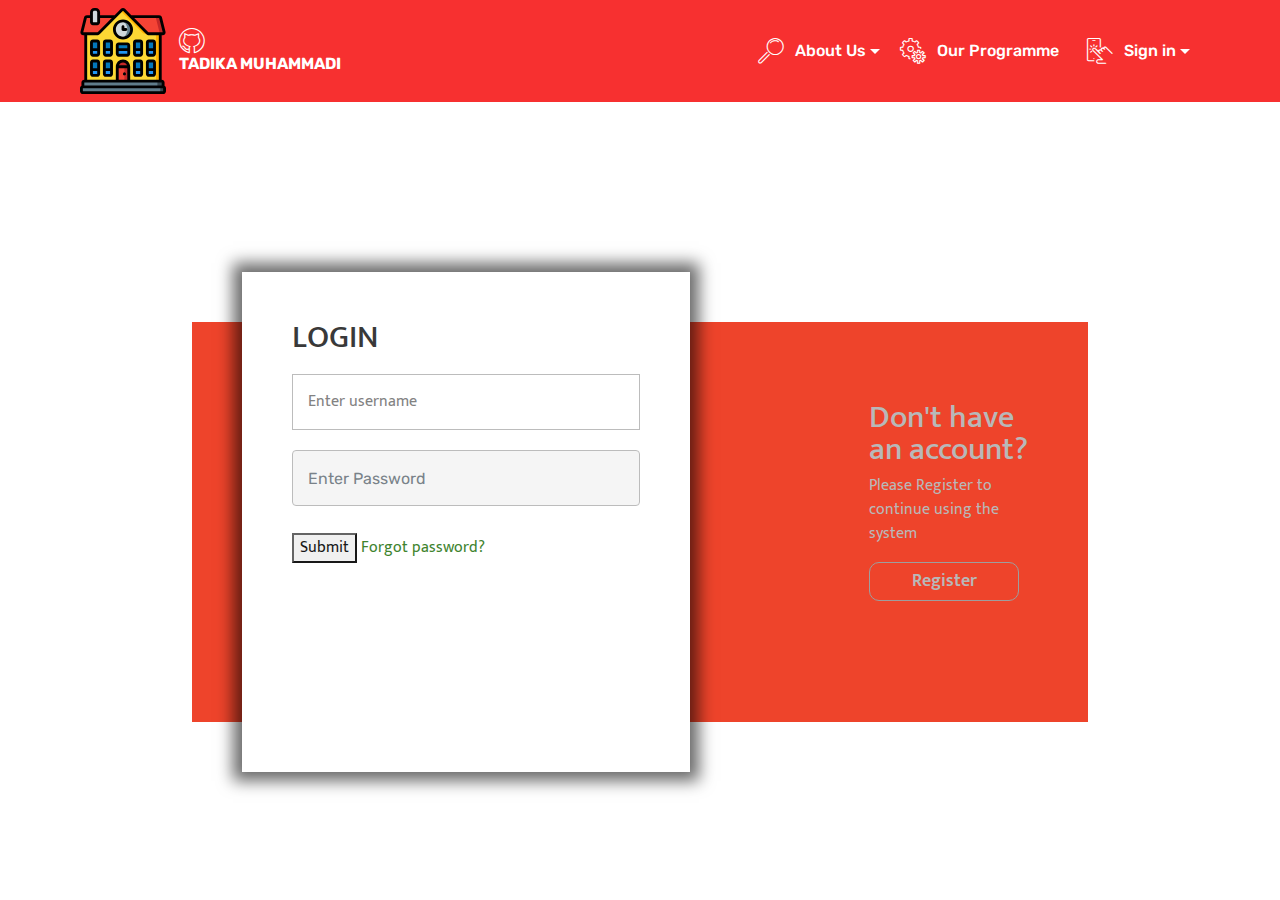
==== adminLogin.html @ da48171f "Initial commit" ====
<!DOCTYPE html>
<html  >
<head>
  <!-- Site made with Mobirise Website Builder v4.10.7, https://mobirise.com -->
  <meta charset="UTF-8">
  <meta http-equiv="X-UA-Compatible" content="IE=edge">
  <meta name="generator" content="Mobirise v4.10.7, mobirise.com">
  <meta name="viewport" content="width=device-width, initial-scale=1, minimum-scale=1">
  <link rel="shortcut icon" href="assets/images/schoolicon.svg" type="image/x-icon">
  <meta name="description" content="Website Builder Description">
  
  <title>AdminLogin</title>
  <link rel="stylesheet" href="assets/web/assets/mobirise-icons/mobirise-icons.css">
  <link rel="stylesheet" href="assets/tether/tether.min.css">
  <link rel="stylesheet" href="assets/bootstrap/css/bootstrap.min.css">
  <link rel="stylesheet" href="assets/bootstrap/css/bootstrap-grid.min.css">
  <link rel="stylesheet" href="assets/bootstrap/css/bootstrap-reboot.min.css">
  <link rel="stylesheet" href="assets/dropdown/css/style.css">
  <link rel="stylesheet" href="assets/animatecss/animate.min.css">
  <link rel="stylesheet" href="assets/theme/css/style.css">
  <link rel="stylesheet" href="assets/mobirise/css/mbr-additional.css" type="text/css">
  
  <meta charset="utf-8">
    <!-- This file has been downloaded from Bootsnipp.com. Enjoy! -->
    <title>animated sinin and signup panel. animated login and registeration page, popup,  - Bootsnipp.com</title>
        <meta name="viewport" content="width=device-width, initial-scale=1">

    <style type="text/css">
	
           
@import url('https://fonts.googleapis.com/css?family=Mukta');
body{
  font-family: 'Mukta', sans-serif;
	height:100vh;
	min-height:550px;
	background-image: url(http://www.planwallpaper.com/static/images/Free-Wallpaper-Nature-Scenes.jpg);
	background-repeat: no-repeat;
	background-size:cover;
	background-position:center;
	position:relative;
    overflow-y: hidden;
}
a{
  text-decoration:none;
  color:#444444;
}
.login-reg-panel{
    position: relative;
    top: 50%;
    transform: translateY(-50%);
	text-align:center;
    width:70%;
	right:0;left:0;
    margin:auto;
    height:400px;
    background-color: rgba(236, 48, 20, 0.9);
}
.white-panel{
    background-color: rgba(255,255, 255, 1);
    height:500px;
    position:absolute;
    top:-50px;
    width:50%;
    right:calc(50% - 50px);
    transition:.3s ease-in-out;
    z-index:0;
    box-shadow: 0 0 15px 9px #00000096;
}
.login-reg-panel input[type="radio"]{
    position:relative;
    display:none;
}
.login-reg-panel{
    color:#B8B8B8;
}
.login-reg-panel #label-login, 
.login-reg-panel #label-register{
    border:1px solid #9E9E9E;
    padding:5px 5px;
    width:150px;
    display:block;
    text-align:center;
    border-radius:10px;
    cursor:pointer;
    font-weight: 600;
    font-size: 18px;
}
.login-info-box{
    width:30%;
    padding:0 50px;
    top:20%;
    left:0;
    position:absolute;
    text-align:left;
}
.register-info-box{
    width:30%;
    padding:0 50px;
    top:20%;
    right:0;
    position:absolute;
    text-align:left;
    
}
.right-log{right:50px !important;}

.login-show, 
.register-show{
    z-index: 1;
    display:none;
    opacity:0;
    transition:0.3s ease-in-out;
    color:#242424;
    text-align:left;
    padding:50px;
}
.show-log-panel{
    display:block;
    opacity:0.9;
}
.login-show input[type="text"], .login-show input[type="password"]{
    width: 100%;
    display: block;
    margin:20px 0;
    padding: 15px;
    border: 1px solid #b5b5b5;
    outline: none;
}
.login-show input[type="button"] {
    max-width: 150px;
    width: 100%;
    background: #444444;
    color: #f9f9f9;
    border: none;
    padding: 10px;
    text-transform: uppercase;
    border-radius: 2px;
    float:right;
    cursor:pointer;
}
.login-show a{
    display:inline-block;
    padding:10px 0;
}

.register-show input[type="text"], .register-show input[type="password"]{
    width: 100%;
    display: block;
    margin:20px 0;
    padding: 15px;
    border: 1px solid #b5b5b5;
    outline: none;
}
.register-show input[type="button"] {
    max-width: 150px;
    width: 100%;
    background: #444444;
    color: #f9f9f9;
    border: none;
    padding: 10px;
    text-transform: uppercase;
    border-radius: 2px;
    float:right;
    cursor:pointer;
}
.credit {
    position:absolute;
    bottom:10px;
    left:10px;
    color: #3B3B25;
    margin: 0;
    padding: 0;
    font-family: Arial,sans-serif;
    text-transform: uppercase;
    font-size: 12px;
    font-weight: bold;
    letter-spacing: 1px;
    z-index: 99;
}
a{
  text-decoration:none;
  color:#2c7715;
}
    
    
    
    </style>
    <script src="http://code.jquery.com/jquery-1.11.1.min.js"></script>
    <script src="http://maxcdn.bootstrapcdn.com/bootstrap/4.0.0/js/bootstrap.min.js"></script>
  
</head>
<body>
  <section class="menu cid-qTkzRZLJNu" once="menu" id="menu1-0">

    

    <nav class="navbar navbar-expand beta-menu navbar-dropdown align-items-center navbar-fixed-top navbar-toggleable-sm">
        <button class="navbar-toggler navbar-toggler-right" type="button" data-toggle="collapse" data-target="#navbarSupportedContent" aria-controls="navbarSupportedContent" aria-expanded="false" aria-label="Toggle navigation">
            <div class="hamburger">
                <span></span>
                <span></span>
                <span></span>
                <span></span>
            </div>
        </button>
        <div class="menu-logo">
            <div class="navbar-brand">
                <span class="navbar-logo">
                    <a href="index.html">
                         <img src="assets/images/schoolicon.svg" alt="Mobirise" title="" style="height: 5.4rem;">
                    </a>
                </span>
                <span class="navbar-caption-wrap"><a class="navbar-caption text-white display-4" href="index.html"><span class="mbri-github mbr-iconfont mbr-iconfont-btn"></span>TADIKA MUHAMMADI</a></span>
            </div>
        </div>
        <div class="collapse navbar-collapse" id="navbarSupportedContent">
            <ul class="navbar-nav nav-dropdown nav-right" data-app-modern-menu="true"><li class="nav-item">
                    <a class="nav-link link text-white display-4" href="https://mobirise.com">
                        </a>
                </li><li class="nav-item dropdown">
                    <a class="nav-link link text-white dropdown-toggle display-4" href="https://mobirise.com" data-toggle="dropdown-submenu" aria-expanded="false">
                        <span class="mbri-search mbr-iconfont mbr-iconfont-btn"></span>
                        About Us
                    </a><div class="dropdown-menu"><a class="text-white dropdown-item display-4" href="https://mobirise.com">Headmaster's Message</a><a class="text-white dropdown-item display-4" href="https://mobirise.com" aria-expanded="false">Vision &amp; Mission</a></div>
                </li><li class="nav-item"><a class="nav-link link text-white display-4" href="programme.html" aria-expanded="false"><span class="mbri-setting mbr-iconfont mbr-iconfont-btn"></span>
                        Our Programme &nbsp;</a></li><li class="nav-item dropdown"><a class="nav-link link text-white dropdown-toggle display-4" href="https://mobirise.com" data-toggle="dropdown-submenu" aria-expanded="false"><span class="mbri-touch mbr-iconfont mbr-iconfont-btn"></span>
                        
                        Sign in</a><div class="dropdown-menu"><a class="text-white dropdown-item display-4" href="teacherLogin.html">TEACHER</a><a class="text-white dropdown-item display-4" href="parentLogin.html" aria-expanded="false">PARENT</a><a class="text-white dropdown-item display-4" href="adminLogin.html" aria-expanded="false">ADMIN</a></div></li></ul>
            
        </div>
    </nav>
</section>


    
<br><br><br>
<div class="login-reg-panel">

		<div class="login-info-box">
		
			<h2>Have an account?</h2>
			<p>Plaese log in your account</p>
			<label id="label-register" for="log-reg-show">Login</label>
			<input type="radio" name="active-log-panel" id="log-reg-show"  checked="checked">
		</div>
							
		<div class="register-info-box">
			<h2>Don't have an account?</h2>
			<p>Please Register to continue using the system</p>
			<label id="label-login" for="log-login-show">Register</label>
			<input type="radio" name="active-log-panel" id="log-login-show">
		</div>
							
		<div class="white-panel">
		
    	<div class="form-group">
		<form action="PHP/validation.php" method="post" class="form-horizontal" role="form">
			<div class="login-show">
				<h2>LOGIN</h2>
				<input type="text" id="userID" name="name" placeholder="Enter username" placeholder="Username" required="required">
				<input type="password" class="form-control" id="password" name="password" placeholder="Enter Password"  required="required">
				<button type="submit" class="button">Submit</button>
				<a href="">Forgot password?</a>
		</form>
				
			</div>
			<div class="register-show">
				<h2>REGISTER</h2>
				
				<input type="text" placeholder="Email">
				<input type="password" placeholder="Password">
				<input type="password" placeholder="Confirm Password">
				<button type="submit" class="button">Submit</button>
			</div>
		</div>
		
	</div>
<script type="text/javascript">

    $(document).ready(function(){
    $('.login-info-box').fadeOut();
    $('.login-show').addClass('show-log-panel');
});


$('.login-reg-panel input[type="radio"]').on('change', function() {
    if($('#log-login-show').is(':checked')) {
        $('.register-info-box').fadeOut(); 
        $('.login-info-box').fadeIn();
        
        $('.white-panel').addClass('right-log');
        $('.register-show').addClass('show-log-panel');
        $('.login-show').removeClass('show-log-panel');
        
    }
    else if($('#log-reg-show').is(':checked')) {
        $('.register-info-box').fadeIn();
        $('.login-info-box').fadeOut();
        
        $('.white-panel').removeClass('right-log');
        
        $('.login-show').addClass('show-log-panel');
        $('.register-show').removeClass('show-log-panel');
    }
});
  

</script>
  </body>
</html>
---- assets/web/assets/mobirise-icons/mobirise-icons.css ----
@font-face {
  font-family: 'MobiriseIcons';
  src:  url('mobirise-icons.eot?spat4u');
  src:  url('mobirise-icons.eot?spat4u#iefix') format('embedded-opentype'),
    url('mobirise-icons.ttf?spat4u') format('truetype'),
    url('mobirise-icons.woff?spat4u') format('woff'),
    url('mobirise-icons.svg?spat4u#MobiriseIcons') format('svg');
  font-weight: normal;
  font-style: normal;
  font-display: swap;
}

[class^="mbri-"], [class*=" mbri-"] {
  /* use !important to prevent issues with browser extensions that change fonts */
  font-family: MobiriseIcons !important;
  speak: none;
  font-style: normal;
  font-weight: normal;
  font-variant: normal;
  text-transform: none;
  line-height: 1;

  /* Better Font Rendering =========== */
  -webkit-font-smoothing: antialiased;
  -moz-osx-font-smoothing: grayscale;
}

.mbri-add-submenu:before {
  content: "\e900";
}
.mbri-alert:before {
  content: "\e901";
}
.mbri-align-center:before {
  content: "\e902";
}
.mbri-align-justify:before {
  content: "\e903";
}
.mbri-align-left:before {
  content: "\e904";
}
.mbri-align-right:before {
  content: "\e905";
}
.mbri-android:before {
  content: "\e906";
}
.mbri-apple:before {
  content: "\e907";
}
.mbri-arrow-down:before {
  content: "\e908";
}
.mbri-arrow-next:before {
  content: "\e909";
}
.mbri-arrow-prev:before {
  content: "\e90a";
}
.mbri-arrow-up:before {
  content: "\e90b";
}
.mbri-bold:before {
  content: "\e90c";
}
.mbri-bookmark:before {
  content: "\e90d";
}
.mbri-bootstrap:before {
  content: "\e90e";
}
.mbri-briefcase:before {
  content: "\e90f";
}
.mbri-browse:before {
  content: "\e910";
}
.mbri-bulleted-list:before {
  content: "\e911";
}
.mbri-calendar:before {
  content: "\e912";
}
.mbri-camera:before {
  content: "\e913";
}
.mbri-cart-add:before {
  content: "\e914";
}
.mbri-cart-full:before {
  content: "\e915";
}
.mbri-cash:before {
  content: "\e916";
}
.mbri-change-style:before {
  content: "\e917";
}
.mbri-chat:before {
  content: "\e918";
}
.mbri-clock:before {
  content: "\e919";
}
.mbri-close:before {
  content: "\e91a";
}
.mbri-cloud:before {
  content: "\e91b";
}
.mbri-code:before {
  content: "\e91c";
}
.mbri-contact-form:before {
  content: "\e91d";
}
.mbri-credit-card:before {
  content: "\e91e";
}
.mbri-cursor-click:before {
  content: "\e91f";
}
.mbri-cust-feedback:before {
  content: "\e920";
}
.mbri-database:before {
  content: "\e921";
}
.mbri-delivery:before {
  content: "\e922";
}
.mbri-desktop:before {
  content: "\e923";
}
.mbri-devices:before {
  content: "\e924";
}
.mbri-down:before {
  content: "\e925";
}
.mbri-download:before {
  content: "\e989";
}
.mbri-drag-n-drop:before {
  content: "\e927";
}
.mbri-drag-n-drop2:before {
  content: "\e928";
}
.mbri-edit:before {
  content: "\e929";
}
.mbri-edit2:before {
  content: "\e92a";
}
.mbri-error:before {
  content: "\e92b";
}
.mbri-extension:before {
  content: "\e92c";
}
.mbri-features:before {
  content: "\e92d";
}
.mbri-file:before {
  content: "\e92e";
}
.mbri-flag:before {
  content: "\e92f";
}
.mbri-folder:before {
  content: "\e930";
}
.mbri-gift:before {
  content: "\e931";
}
.mbri-github:before {
  content: "\e932";
}
.mbri-globe:before {
  content: "\e933";
}
.mbri-globe-2:before {
  content: "\e934";
}
.mbri-growing-chart:before {
  content: "\e935";
}
.mbri-hearth:before {
  content: "\e936";
}
.mbri-help:before {
  content: "\e937";
}
.mbri-home:before {
  content: "\e938";
}
.mbri-hot-cup:before {
  content: "\e939";
}
.mbri-idea:before {
  content: "\e93a";
}
.mbri-image-gallery:before {
  content: "\e93b";
}
.mbri-image-slider:before {
  content: "\e93c";
}
.mbri-info:before {
  content: "\e93d";
}
.mbri-italic:before {
  content: "\e93e";
}
.mbri-key:before {
  content: "\e93f";
}
.mbri-laptop:before {
  content: "\e940";
}
.mbri-layers:before {
  content: "\e941";
}
.mbri-left-right:before {
  content: "\e942";
}
.mbri-left:before {
  content: "\e943";
}
.mbri-letter:before {
  content: "\e944";
}
.mbri-like:before {
  content: "\e945";
}
.mbri-link:before {
  content: "\e946";
}
.mbri-lock:before {
  content: "\e947";
}
.mbri-login:before {
  content: "\e948";
}
.mbri-logout:before {
  content: "\e949";
}
.mbri-magic-stick:before {
  content: "\e94a";
}
.mbri-map-pin:before {
  content: "\e94b";
}
.mbri-menu:before {
  content: "\e94c";
}
.mbri-mobile:before {
  content: "\e94d";
}
.mbri-mobile2:before {
  content: "\e94e";
}
.mbri-mobirise:before {
  content: "\e94f";
}
.mbri-more-horizontal:before {
  content: "\e950";
}
.mbri-more-vertical:before {
  content: "\e951";
}
.mbri-music:before {
  content: "\e952";
}
.mbri-new-file:before {
  content: "\e953";
}
.mbri-numbered-list:before {
  content: "\e954";
}
.mbri-opened-folder:before {
  content: "\e955";
}
.mbri-pages:before {
  content: "\e956";
}
.mbri-paper-plane:before {
  content: "\e957";
}
.mbri-paperclip:before {
  content: "\e958";
}
.mbri-photo:before {
  content: "\e959";
}
.mbri-photos:before {
  content: "\e95a";
}
.mbri-pin:before {
  content: "\e95b";
}
.mbri-play:before {
  content: "\e95c";
}
.mbri-plus:before {
  content: "\e95d";
}
.mbri-preview:before {
  content: "\e95e";
}
.mbri-print:before {
  content: "\e95f";
}
.mbri-protect:before {
  content: "\e960";
}
.mbri-question:before {
  content: "\e961";
}
.mbri-quote-left:before {
  content: "\e962";
}
.mbri-quote-right:before {
  content: "\e963";
}
.mbri-refresh:before {
  content: "\e964";
}
.mbri-responsive:before {
  content: "\e965";
}
.mbri-right:before {
  content: "\e966";
}
.mbri-rocket:before {
  content: "\e967";
}
.mbri-sad-face:before {
  content: "\e968";
}
.mbri-sale:before {
  content: "\e969";
}
.mbri-save:before {
  content: "\e96a";
}
.mbri-search:before {
  content: "\e96b";
}
.mbri-setting:before {
  content: "\e96c";
}
.mbri-setting2:before {
  content: "\e96d";
}
.mbri-setting3:before {
  content: "\e96e";
}
.mbri-share:before {
  content: "\e96f";
}
.mbri-shopping-bag:before {
  content: "\e970";
}
.mbri-shopping-basket:before {
  content: "\e971";
}
.mbri-shopping-cart:before {
  content: "\e972";
}
.mbri-sites:before {
  content: "\e973";
}
.mbri-smile-face:before {
  content: "\e974";
}
.mbri-speed:before {
  content: "\e975";
}
.mbri-star:before {
  content: "\e976";
}
.mbri-success:before {
  content: "\e977";
}
.mbri-sun:before {
  content: "\e978";
}
.mbri-sun2:before {
  content: "\e979";
}
.mbri-tablet:before {
  content: "\e97a";
}
.mbri-tablet-vertical:before {
  content: "\e97b";
}
.mbri-target:before {
  content: "\e97c";
}
.mbri-timer:before {
  content: "\e97d";
}
.mbri-to-ftp:before {
  content: "\e97e";
}
.mbri-to-local-drive:before {
  content: "\e97f";
}
.mbri-touch-swipe:before {
  content: "\e980";
}
.mbri-touch:before {
  content: "\e981";
}
.mbri-trash:before {
  content: "\e982";
}
.mbri-underline:before {
  content: "\e983";
}
.mbri-unlink:before {
  content: "\e984";
}
.mbri-unlock:before {
  content: "\e985";
}
.mbri-up-down:before {
  content: "\e986";
}
.mbri-up:before {
  content: "\e987";
}
.mbri-update:before {
  content: "\e988";
}
.mbri-upload:before {
 content: "\e926"; 
}
.mbri-user:before {
  content: "\e98a";
}
.mbri-user2:before {
  content: "\e98b";
}
.mbri-users:before {
  content: "\e98c";
}
.mbri-video:before {
  content: "\e98d";
}
.mbri-video-play:before {
  content: "\e98e";
}
.mbri-watch:before {
  content: "\e98f";
}
.mbri-website-theme:before {
  content: "\e990";
}
.mbri-wifi:before {
  content: "\e991";
}
.mbri-windows:before {
  content: "\e992";
}
.mbri-zoom-out:before {
  content: "\e993";
}
.mbri-redo:before {
  content: "\e994";
}
.mbri-undo:before {
  content: "\e995";
}
---- assets/dropdown/css/style.css ----
.navbar-dropdown {
  left: 0;
  padding: 0;
  position: absolute;
  right: 0;
  top: 0;
  transition: all 0.45s ease;
  z-index: 1030;
  background: #282828; }
  .navbar-dropdown .navbar-logo {
    margin-right: 0.8rem;
    transition: margin 0.3s ease-in-out;
    vertical-align: middle; }
    .navbar-dropdown .navbar-logo img {
      height: 3.125rem;
      transition: all 0.3s ease-in-out; }
    .navbar-dropdown .navbar-logo.mbr-iconfont {
      font-size: 3.125rem;
      line-height: 3.125rem; }
  .navbar-dropdown .navbar-caption {
    font-weight: 700;
    white-space: normal;
    vertical-align: -4px;
    line-height: 3.125rem !important; }
    .navbar-dropdown .navbar-caption, .navbar-dropdown .navbar-caption:hover {
      color: inherit;
      text-decoration: none; }
  .navbar-dropdown .mbr-iconfont + .navbar-caption {
    vertical-align: -1px; }
  .navbar-dropdown.navbar-fixed-top {
    position: fixed; }
  .navbar-dropdown .navbar-brand span {
    vertical-align: -4px; }
  .navbar-dropdown.bg-color.transparent {
    background: none; }
  .navbar-dropdown.navbar-short .navbar-brand {
    padding: 0.625rem 0; }
    .navbar-dropdown.navbar-short .navbar-brand span {
      vertical-align: -1px; }
  .navbar-dropdown.navbar-short .navbar-caption {
    line-height: 2.375rem !important;
    vertical-align: -2px; }
  .navbar-dropdown.navbar-short .navbar-logo {
    margin-right: 0.5rem; }
    .navbar-dropdown.navbar-short .navbar-logo img {
      height: 2.375rem; }
    .navbar-dropdown.navbar-short .navbar-logo.mbr-iconfont {
      font-size: 2.375rem;
      line-height: 2.375rem; }
  .navbar-dropdown.navbar-short .mbr-table-cell {
    height: 3.625rem; }
  .navbar-dropdown .navbar-close {
    left: 0.6875rem;
    position: fixed;
    top: 0.75rem;
    z-index: 1000; }
  .navbar-dropdown .hamburger-icon {
    content: "";
    display: inline-block;
    vertical-align: middle;
    width: 16px;
    -webkit-box-shadow: 0 -6px 0 1px #282828,0 0 0 1px #282828,0 6px 0 1px #282828;
    -moz-box-shadow: 0 -6px 0 1px #282828,0 0 0 1px #282828,0 6px 0 1px #282828;
    box-shadow: 0 -6px 0 1px #282828,0 0 0 1px #282828,0 6px 0 1px #282828; }

.dropdown-menu .dropdown-toggle[data-toggle="dropdown-submenu"]::after {
  border-bottom: 0.35em solid transparent;
  border-left: 0.35em solid;
  border-right: 0;
  border-top: 0.35em solid transparent;
  margin-left: 0.3rem; }

.dropdown-menu .dropdown-item:focus {
  outline: 0; }

.nav-dropdown {
  font-size: 0.75rem;
  font-weight: 500;
  height: auto !important; }
  .nav-dropdown .nav-btn {
    padding-left: 1rem; }
  .nav-dropdown .link {
    margin: .667em 1.667em;
    font-weight: 500;
    padding: 0;
    transition: color .2s ease-in-out; }
    .nav-dropdown .link.dropdown-toggle {
      margin-right: 2.583em; }
      .nav-dropdown .link.dropdown-toggle::after {
        margin-left: .25rem;
        border-top: 0.35em solid;
        border-right: 0.35em solid transparent;
        border-left: 0.35em solid transparent;
        border-bottom: 0; }
      .nav-dropdown .link.dropdown-toggle[aria-expanded="true"] {
        margin: 0;
        padding: 0.667em 3.263em  0.667em 1.667em; }
  .nav-dropdown .link::after,
  .nav-dropdown .dropdown-item::after {
    color: inherit; }
  .nav-dropdown .btn {
    font-size: 0.75rem;
    font-weight: 700;
    letter-spacing: 0;
    margin-bottom: 0;
    padding-left: 1.25rem;
    padding-right: 1.25rem; }
  .nav-dropdown .dropdown-menu {
    border-radius: 0;
    border: 0;
    left: 0;
    margin: 0;
    padding-bottom: 1.25rem;
    padding-top: 1.25rem;
    position: relative; }
  .nav-dropdown .dropdown-submenu {
    margin-left: 0.125rem;
    top: 0; }
  .nav-dropdown .dropdown-item {
    font-weight: 500;
    line-height: 2;
    padding: 0.3846em 4.615em 0.3846em 1.5385em;
    position: relative;
    transition: color .2s ease-in-out, background-color .2s ease-in-out; }
    .nav-dropdown .dropdown-item::after {
      margin-top: -0.3077em;
      position: absolute;
      right: 1.1538em;
      top: 50%; }
    .nav-dropdown .dropdown-item:focus, .nav-dropdown .dropdown-item:hover {
      background: none; }

@media (max-width: 767px) {
  .nav-dropdown.navbar-toggleable-sm {
    bottom: 0;
    display: none;
    left: 0;
    overflow-x: hidden;
    position: fixed;
    top: 0;
    transform: translateX(-100%);
    -ms-transform: translateX(-100%);
    -webkit-transform: translateX(-100%);
    width: 18.75rem;
    z-index: 999; } }
.nav-dropdown.navbar-toggleable-xl {
  bottom: 0;
  display: none;
  left: 0;
  overflow-x: hidden;
  position: fixed;
  top: 0;
  transform: translateX(-100%);
  -ms-transform: translateX(-100%);
  -webkit-transform: translateX(-100%);
  width: 18.75rem;
  z-index: 999; }

.nav-dropdown-sm {
  display: block !important;
  overflow-x: hidden;
  overflow: auto;
  padding-top: 3.875rem; }
  .nav-dropdown-sm::after {
    content: "";
    display: block;
    height: 3rem;
    width: 100%; }
  .nav-dropdown-sm.collapse.in ~ .navbar-close {
    display: block !important; }
  .nav-dropdown-sm.collapsing, .nav-dropdown-sm.collapse.in {
    transform: translateX(0);
    -ms-transform: translateX(0);
    -webkit-transform: translateX(0);
    transition: all 0.25s ease-out;
    -webkit-transition: all 0.25s ease-out;
    background: #282828; }
  .nav-dropdown-sm.collapsing[aria-expanded="false"] {
    transform: translateX(-100%);
    -ms-transform: translateX(-100%);
    -webkit-transform: translateX(-100%); }
  .nav-dropdown-sm .nav-item {
    display: block;
    margin-left: 0 !important;
    padding-left: 0; }
  .nav-dropdown-sm .link,
  .nav-dropdown-sm .dropdown-item {
    border-top: 1px dotted rgba(255, 255, 255, 0.1);
    font-size: 0.8125rem;
    line-height: 1.6;
    margin: 0 !important;
    padding: 0.875rem 2.4rem 0.875rem 1.5625rem !important;
    position: relative;
    white-space: normal; }
    .nav-dropdown-sm .link:focus, .nav-dropdown-sm .link:hover,
    .nav-dropdown-sm .dropdown-item:focus,
    .nav-dropdown-sm .dropdown-item:hover {
      background: rgba(0, 0, 0, 0.2) !important;
      color: #c0a375; }
  .nav-dropdown-sm .nav-btn {
    position: relative;
    padding: 1.5625rem 1.5625rem 0 1.5625rem; }
    .nav-dropdown-sm .nav-btn::before {
      border-top: 1px dotted rgba(255, 255, 255, 0.1);
      content: "";
      left: 0;
      position: absolute;
      top: 0;
      width: 100%; }
    .nav-dropdown-sm .nav-btn + .nav-btn {
      padding-top: 0.625rem; }
      .nav-dropdown-sm .nav-btn + .nav-btn::before {
        display: none; }
  .nav-dropdown-sm .btn {
    padding: 0.625rem 0; }
  .nav-dropdown-sm .dropdown-toggle[data-toggle="dropdown-submenu"]::after {
    margin-left: .25rem;
    border-top: 0.35em solid;
    border-right: 0.35em solid transparent;
    border-left: 0.35em solid transparent;
    border-bottom: 0; }
  .nav-dropdown-sm .dropdown-toggle[data-toggle="dropdown-submenu"][aria-expanded="true"]::after {
    border-top: 0;
    border-right: 0.35em solid transparent;
    border-left: 0.35em solid transparent;
    border-bottom: 0.35em solid; }
  .nav-dropdown-sm .dropdown-menu {
    margin: 0;
    padding: 0;
    position: relative;
    top: 0;
    left: 0;
    width: 100%;
    border: 0;
    float: none;
    border-radius: 0;
    background: none; }
  .nav-dropdown-sm .dropdown-submenu {
    left: 100%;
    margin-left: 0.125rem;
    margin-top: -1.25rem;
    top: 0; }

.navbar-toggleable-sm .nav-dropdown .dropdown-menu {
  position: absolute; }

.navbar-toggleable-sm .nav-dropdown .dropdown-submenu {
  left: 100%;
  margin-left: 0.125rem;
  margin-top: -1.25rem;
  top: 0; }

.navbar-toggleable-sm.opened .nav-dropdown .dropdown-menu {
  position: relative; }

.navbar-toggleable-sm.opened .nav-dropdown .dropdown-submenu {
  left: 0;
  margin-left: 00rem;
  margin-top: 0rem;
  top: 0; }

.is-builder .nav-dropdown.collapsing {
  transition: none !important; }

/*# sourceMappingURL=style.css.map */
---- assets/theme/css/style.css ----
/*!
 * Mobirise v4 theme (https://mobirise.com/)
 * Copyright 2017 Mobirise
 */
section {
  background-color: #eeeeee;
}

section,
.container,
.container-fluid {
  position: relative;
  word-wrap: break-word;
}

a.mbr-iconfont:hover {
  text-decoration: none;
}

.article .lead p,
.article .lead ul,
.article .lead ol,
.article .lead pre,
.article .lead blockquote {
  margin-bottom: 0;
}

a {
  font-style: normal;
  font-weight: 400;
  cursor: pointer;
}

a, a:hover {
  text-decoration: none;
}

figure {
  margin-bottom: 0;
}

body {
  color: #232323;
}

h1,
h2,
h3,
h4,
h5,
h6,
.h1,
.h2,
.h3,
.h4,
.h5,
.h6,
.display-1,
.display-2,
.display-3,
.display-4 {
  line-height: 1;
  word-break: break-word;
  word-wrap: break-word;
}

b,
strong {
  font-weight: bold;
}

blockquote {
  padding: 10px 0 10px 20px;
  position: relative;
  border-left: 2px solid;
  border-color: #ff3366;
}

input:-webkit-autofill, input:-webkit-autofill:hover, input:-webkit-autofill:focus, input:-webkit-autofill:active {
  transition-delay: 9999s;
  transition-property: background-color, color;
}

textarea[type='hidden'] {
  display: none;
}

body {
  position: relative;
}

section {
  background-position: 50% 50%;
  background-repeat: no-repeat;
  background-size: cover;
}

section .mbr-background-video,
section .mbr-background-video-preview {
  position: absolute;
  bottom: 0;
  left: 0;
  right: 0;
  top: 0;
}

.hidden {
  visibility: hidden;
}

.mbr-z-index20 {
  z-index: 20;
}

/*! Base colors */
.mbr-white {
  color: #ffffff;
}

.mbr-black {
  color: #000000;
}

.mbr-bg-white {
  background-color: #ffffff;
}

.mbr-bg-black {
  background-color: #000000;
}

/*! Text-aligns */
.align-left {
  text-align: left;
}

.align-center {
  text-align: center;
}

.align-right {
  text-align: right;
}

@media (max-width: 767px) {
  .align-left,
  .align-center,
  .align-right,
  .mbr-section-btn,
  .mbr-section-title {
    text-align: center;
  }
}

/*! Font-weight  */
.mbr-light {
  font-weight: 300;
}

.mbr-regular {
  font-weight: 400;
}

.mbr-semibold {
  font-weight: 500;
}

.mbr-bold {
  font-weight: 700;
}

/*! Media  */
.media-size-item {
  -moz-flex: 1 1 auto;
  -o-flex: 1 1 auto;
  flex: 1 1 auto;
}

.media-content {
  flex-basis: 100%;
}

.media-container-row {
  display: flex;
  flex-direction: row;
  flex-wrap: wrap;
  justify-content: center;
  align-content: center;
  align-items: start;
}

.media-container-row .media-size-item {
  width: 400px;
}

.media-container-column {
  display: flex;
  flex-direction: column;
  flex-wrap: wrap;
  justify-content: center;
  align-content: center;
  align-items: stretch;
}

.media-container-column > * {
  width: 100%;
}

@media (min-width: 992px) {
  .media-container-row {
    flex-wrap: nowrap;
  }
}

figure {
  overflow: hidden;
}

figure[mbr-media-size] {
  transition: width 0.1s;
}

.mbr-figure img,
.mbr-figure iframe {
  display: block;
  width: 100%;
}

.card {
  background-color: transparent;
  border: none;
}

.card-box {
  width: 100%;
}

.card-img {
  text-align: center;
  flex-shrink: 0;
  -webkit-flex-shrink: 0;
}

.media {
  max-width: 100%;
  margin: 0 auto;
}

.mbr-figure {
  -ms-grid-row-align: center;
  align-self: center;
}

.media-container > div {
  max-width: 100%;
}

.mbr-figure img,
.card-img img {
  width: 100%;
}

@media (max-width: 991px) {
  .media-size-item {
    width: auto !important;
  }
  .media {
    width: auto;
  }
  .mbr-figure {
    width: 100% !important;
  }
}

/*! Buttons */
.mbr-section-btn {
  margin-left: -0.25rem;
  margin-right: -0.25rem;
  font-size: 0;
}

nav .mbr-section-btn {
  margin-left: 0rem;
  margin-right: 0rem;
}

/*! Btn icon margin */
.btn .mbr-iconfont,
.btn.btn-sm .mbr-iconfont {
  cursor: pointer;
  margin-right: 0.5rem;
}

.btn.btn-md .mbr-iconfont,
.btn.btn-md .mbr-iconfont {
  margin-right: 0.8rem;
}

.mbr-regular {
  font-weight: 400;
}

.mbr-semibold {
  font-weight: 500;
}

.mbr-bold {
  font-weight: 700;
}

[type='submit'] {
  -webkit-appearance: none;
}

/*! Full-screen */
.mbr-fullscreen .mbr-overlay {
  min-height: 100vh;
}

.mbr-fullscreen {
  display: flex;
  display: -moz-flex;
  display: -ms-flex;
  display: -o-flex;
  align-items: center;
  -webkit-align-items: center;
  min-height: 100vh;
  padding-top: 3rem;
  padding-bottom: 3rem;
}

/*! Map */
.map {
  height: 25rem;
  position: relative;
}

.map iframe {
  width: 100%;
  height: 100%;
}

/* Form */
.form-asterisk {
  font-family: initial;
  position: absolute;
  top: -2px;
  font-weight: normal;
}

/*! Scroll to top arrow */
.mbr-arrow-up {
  bottom: 25px;
  right: 90px;
  position: fixed;
  text-align: right;
  z-index: 5000;
  color: #ffffff;
  font-size: 32px;
  transform: rotate(180deg);
  -webkit-transform: rotate(180deg);
}

.mbr-arrow-up a {
  background: rgba(0, 0, 0, 0.2);
  border-radius: 3px;
  color: #fff;
  display: inline-block;
  height: 60px;
  width: 60px;
  outline-style: none !important;
  position: relative;
  text-decoration: none;
  transition: all 0.3s ease-in-out;
  cursor: pointer;
  text-align: center;
}

.mbr-arrow-up a:hover {
  background-color: rgba(0, 0, 0, 0.4);
}

.mbr-arrow-up a i {
  line-height: 60px;
}

.mbr-arrow-up-icon {
  display: block;
  color: #fff;
}

.mbr-arrow-up-icon::before {
  content: '\203a';
  display: inline-block;
  font-family: serif;
  font-size: 32px;
  line-height: 1;
  font-style: normal;
  position: relative;
  top: 6px;
  left: -4px;
  -webkit-transform: rotate(-90deg);
  transform: rotate(-90deg);
}

/*! Arrow Down */
.mbr-arrow {
  position: absolute;
  bottom: 45px;
  left: 50%;
  width: 60px;
  height: 60px;
  cursor: pointer;
  background-color: rgba(80, 80, 80, 0.5);
  border-radius: 50%;
  -webkit-transform: translateX(-50%);
  transform: translateX(-50%);
}

.mbr-arrow > a {
  display: inline-block;
  text-decoration: none;
  outline-style: none;
  -webkit-animation: arrowdown 1.7s ease-in-out infinite;
  animation: arrowdown 1.7s ease-in-out infinite;
}

.mbr-arrow > a > i {
  position: absolute;
  top: -2px;
  left: 15px;
  font-size: 2rem;
}

@keyframes arrowdown {
  0% {
    transform: translateY(0px);
    -webkit-transform: translateY(0px);
  }
  50% {
    transform: translateY(-5px);
    -webkit-transform: translateY(-5px);
  }
  100% {
    transform: translateY(0px);
    -webkit-transform: translateY(0px);
  }
}

@-webkit-keyframes arrowdown {
  0% {
    transform: translateY(0px);
    -webkit-transform: translateY(0px);
  }
  50% {
    transform: translateY(-5px);
    -webkit-transform: translateY(-5px);
  }
  100% {
    transform: translateY(0px);
    -webkit-transform: translateY(0px);
  }
}

@media (max-width: 500px) {
  .mbr-arrow-up {
    left: 50%;
    right: auto;
    transform: translateX(-50%) rotate(180deg);
    -webkit-transform: translateX(-50%) rotate(180deg);
  }
}

/*Gradients animation*/
@keyframes gradient-animation {
  from {
    background-position: 0% 100%;
    -webkit-animation-timing-function: ease-in-out;
            animation-timing-function: ease-in-out;
  }
  to {
    background-position: 100% 0%;
    -webkit-animation-timing-function: ease-in-out;
            animation-timing-function: ease-in-out;
  }
}

@-webkit-keyframes gradient-animation {
  from {
    background-position: 0% 100%;
    -webkit-animation-timing-function: ease-in-out;
            animation-timing-function: ease-in-out;
  }
  to {
    background-position: 100% 0%;
    -webkit-animation-timing-function: ease-in-out;
            animation-timing-function: ease-in-out;
  }
}

.bg-gradient {
  background-size: 200% 200%;
  animation: gradient-animation 5s infinite alternate;
  -webkit-animation: gradient-animation 5s infinite alternate;
}

.menu .navbar-brand {
  display: -webkit-flex;
}

.menu .navbar-brand span {
  display: flex;
  display: -webkit-flex;
}

.menu .navbar-brand .navbar-caption-wrap {
  display: -webkit-flex;
}

.menu .navbar-brand .navbar-logo img {
  display: -webkit-flex;
}

@media (min-width: 768px) and (max-width: 1023px) {
  .menu .navbar-toggleable-sm .navbar-nav {
    display: -ms-flexbox;
  }
}

@media (max-width: 1023px) {
  .menu .navbar-collapse {
    max-height: 93.5vh;
  }
  .menu .navbar-collapse.show {
    overflow: auto;
  }
}

@media (min-width: 1024px) {
  .menu .navbar-nav.nav-dropdown {
    display: -webkit-flex;
  }
  .menu .navbar-toggleable-sm .navbar-collapse {
    display: -webkit-flex !important;
  }
  .menu .collapsed .navbar-collapse {
    max-height: 93.5vh;
  }
  .menu .collapsed .navbar-collapse.show {
    overflow: auto;
  }
}

@media (max-width: 767px) {
  .menu .navbar-collapse {
    max-height: 80vh;
  }
}

.navbar {
  display: -webkit-flex;
  -webkit-flex-wrap: wrap;
  -webkit-align-items: center;
  -webkit-justify-content: space-between;
}

.navbar-collapse {
  -webkit-flex-basis: 100%;
  -webkit-flex-grow: 1;
  -webkit-align-items: center;
}

.nav-dropdown .link {
  padding: 0.667em 1.667em !important;
  margin: 0 !important;
}

.nav {
  display: -webkit-flex;
  -webkit-flex-wrap: wrap;
}

.row {
  display: -webkit-flex;
  -webkit-flex-wrap: wrap;
}

.justify-content-center {
  -webkit-justify-content: center;
}

.form-inline {
  display: -webkit-flex;
  -webkit-align-items: center;
}

.card-wrapper {
  -webkit-flex: 1;
}

.carousel-control {
  z-index: 10;
  display: -webkit-flex;
  -webkit-align-items: center;
  -webkit-justify-content: center;
}

.carousel-controls {
  display: -webkit-flex;
}

.media {
  display: -webkit-flex;
}

.form-group:focus {
  outline: none;
}

.jq-selectbox__select {
  padding: 1.07em 0.5em;
  position: absolute;
  top: 0;
  left: 0;
  width: 100%;
}

.jq-selectbox__dropdown {
  position: absolute;
  top: 100% !important;
  left: 0 !important;
  width: 100% !important;
}

.jq-selectbox__trigger-arrow {
  -webkit-transform: translateY(-50%);
          transform: translateY(-50%);
}

.jq-selectbox li {
  padding: 1.07em 0.5em;
}

input[type='range'] {
  padding-left: 0 !important;
  padding-right: 0 !important;
}

.modal-dialog,
.modal-content {
  height: 100%;
}

.modal-dialog .carousel-inner {
  height: 100%;
  height: -webkit-fill-available;
  height: -moz-available;
  height: fill-available;
}

.carousel-item {
  text-align: center;
}

.carousel-item img {
  margin: auto;
}

.navbar-toggler {
  align-self: flex-start;
  padding: 0.25rem 0.75rem;
  font-size: 1.25rem;
  line-height: 1;
  background: transparent;
  border: 1px solid transparent;
  border-radius: 0.25rem;
}

.navbar-toggler:focus,
.navbar-toggler:hover {
  text-decoration: none;
}

.navbar-toggler-icon {
  display: inline-block;
  width: 1.5em;
  height: 1.5em;
  vertical-align: middle;
  content: '';
  background: no-repeat center center;
  background-size: 100% 100%;
}

.navbar-toggler-left {
  position: absolute;
  left: 1rem;
}

.navbar-toggler-right {
  position: absolute;
  right: 1rem;
}

@media (max-width: 575px) {
  .navbar-toggleable .navbar-nav .dropdown-menu {
    position: static;
    float: none;
  }
  .navbar-toggleable > .container {
    padding-right: 0;
    padding-left: 0;
  }
}

@media (min-width: 576px) {
  .navbar-toggleable {
    flex-direction: row;
    flex-wrap: nowrap;
    align-items: center;
  }
  .navbar-toggleable .navbar-nav {
    flex-direction: row;
  }
  .navbar-toggleable .navbar-nav .nav-link {
    padding-right: 0.5rem;
    padding-left: 0.5rem;
  }
  .navbar-toggleable > .container {
    display: flex;
    flex-wrap: nowrap;
    align-items: center;
  }
  .navbar-toggleable .navbar-collapse {
    display: flex !important;
    width: 100%;
  }
  .navbar-toggleable .navbar-toggler {
    display: none;
  }
}

@media (max-width: 767px) {
  .navbar-toggleable-sm .navbar-nav .dropdown-menu {
    position: static;
    float: none;
  }
  .navbar-toggleable-sm > .container {
    padding-right: 0;
    padding-left: 0;
  }
}

@media (min-width: 768px) {
  .navbar-toggleable-sm {
    flex-direction: row;
    flex-wrap: nowrap;
    align-items: center;
  }
  .navbar-toggleable-sm .navbar-nav {
    flex-direction: row;
  }
  .navbar-toggleable-sm .navbar-nav .nav-link {
    padding-right: 0.5rem;
    padding-left: 0.5rem;
  }
  .navbar-toggleable-sm > .container {
    display: flex;
    flex-wrap: nowrap;
    align-items: center;
  }
  .navbar-toggleable-sm .navbar-collapse {
    display: none;
    width: 100%;
  }
  .navbar-toggleable-sm .navbar-toggler {
    display: none;
  }
}

@media (max-width: 1023px) {
  .navbar-toggleable-md .navbar-nav .dropdown-menu {
    position: static;
    float: none;
  }
  .navbar-toggleable-md > .container {
    padding-right: 0;
    padding-left: 0;
  }
}

@media (min-width: 1024px) {
  .navbar-toggleable-md {
    flex-direction: row;
    flex-wrap: nowrap;
    align-items: center;
  }
  .navbar-toggleable-md .navbar-nav {
    flex-direction: row;
  }
  .navbar-toggleable-md .navbar-nav .nav-link {
    padding-right: 0.5rem;
    padding-left: 0.5rem;
  }
  .navbar-toggleable-md > .container {
    display: flex;
    flex-wrap: nowrap;
    align-items: center;
  }
  .navbar-toggleable-md .navbar-collapse {
    display: flex !important;
    width: 100%;
  }
  .navbar-toggleable-md .navbar-toggler {
    display: none;
  }
}

@media (max-width: 1199px) {
  .navbar-toggleable-lg .navbar-nav .dropdown-menu {
    position: static;
    float: none;
  }
  .navbar-toggleable-lg > .container {
    padding-right: 0;
    padding-left: 0;
  }
}

@media (min-width: 1200px) {
  .navbar-toggleable-lg {
    flex-direction: row;
    flex-wrap: nowrap;
    align-items: center;
  }
  .navbar-toggleable-lg .navbar-nav {
    flex-direction: row;
  }
  .navbar-toggleable-lg .navbar-nav .nav-link {
    padding-right: 0.5rem;
    padding-left: 0.5rem;
  }
  .navbar-toggleable-lg > .container {
    display: flex;
    flex-wrap: nowrap;
    align-items: center;
  }
  .navbar-toggleable-lg .navbar-collapse {
    display: flex !important;
    width: 100%;
  }
  .navbar-toggleable-lg .navbar-toggler {
    display: none;
  }
}

.navbar-toggleable-xl {
  flex-direction: row;
  flex-wrap: nowrap;
  align-items: center;
}

.navbar-toggleable-xl .navbar-nav .dropdown-menu {
  position: static;
  float: none;
}

.navbar-toggleable-xl > .container {
  padding-right: 0;
  padding-left: 0;
}

.navbar-toggleable-xl .navbar-nav {
  flex-direction: row;
}

.navbar-toggleable-xl .navbar-nav .nav-link {
  padding-right: 0.5rem;
  padding-left: 0.5rem;
}

.navbar-toggleable-xl > .container {
  display: flex;
  flex-wrap: nowrap;
  align-items: center;
}

.navbar-toggleable-xl .navbar-collapse {
  display: flex !important;
  width: 100%;
}

.navbar-toggleable-xl .navbar-toggler {
  display: none;
}

.card-img {
  width: auto;
}

.menu .navbar.collapsed:not(.beta-menu) {
  flex-direction: column;
}

.carousel-item.active,
.carousel-item-next,
.carousel-item-prev {
  display: flex;
}

.note-air-layout .dropup .dropdown-menu,
.note-air-layout .navbar-fixed-bottom .dropdown .dropdown-menu {
  bottom: initial !important;
}

html,
body {
  height: auto;
  min-height: 100vh;
}

.dropup .dropdown-toggle::after {
  display: none;
}
.engine {
	position: absolute;
	text-indent: -2400px;
	text-align: center;
	padding: 0;
	top: 0;
	left: -2400px;
}
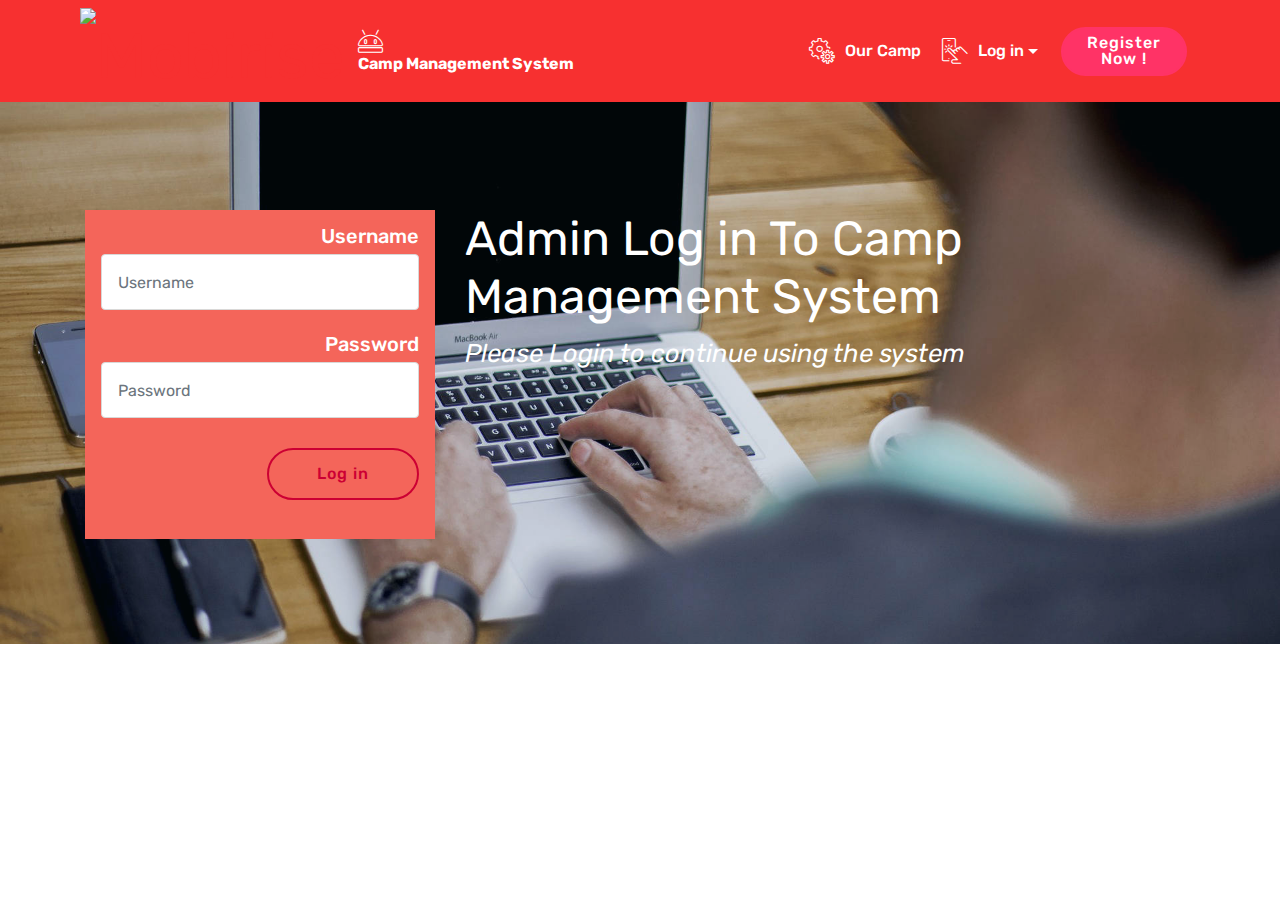
==== commit 147d85fd: "updateindex" ====
--- a/adminLogin.html
+++ b/adminLogin.html
@@ -1,192 +1,32 @@
 <!DOCTYPE html>
 <html  >
 <head>
-  <!-- Site made with Mobirise Website Builder v4.10.7, https://mobirise.com -->
+  <!-- Site made with Mobirise Website Builder v4.10.10, https://mobirise.com -->
   <meta charset="UTF-8">
   <meta http-equiv="X-UA-Compatible" content="IE=edge">
-  <meta name="generator" content="Mobirise v4.10.7, mobirise.com">
+  <meta name="generator" content="Mobirise v4.10.10, mobirise.com">
   <meta name="viewport" content="width=device-width, initial-scale=1, minimum-scale=1">
-  <link rel="shortcut icon" href="assets/images/schoolicon.svg" type="image/x-icon">
+  <link rel="shortcut icon" href="assets/images/schoolicon-1-134x134.png" type="image/x-icon">
   <meta name="description" content="Website Builder Description">
   
-  <title>AdminLogin</title>
-  <link rel="stylesheet" href="assets/web/assets/mobirise-icons/mobirise-icons.css">
+  <title>adminLogin</title>
+  <link rel="preload" as="style" href="assets/web/assets/mobirise-icons-bold/mobirise-icons-bold.css">
+<link rel="stylesheet" href="assets/web/assets/mobirise-icons-bold/mobirise-icons-bold.css">
+  <link rel="preload" as="style" href="assets/web/assets/mobirise-icons/mobirise-icons.css">
+<link rel="stylesheet" href="assets/web/assets/mobirise-icons/mobirise-icons.css">
+  <link rel="preload" as="style" href="assets/bootstrap/css/bootstrap.min.css">
+<link rel="stylesheet" href="assets/bootstrap/css/bootstrap.min.css">
+  <link rel="preload" as="style" href="assets/bootstrap/css/bootstrap-grid.min.css">
+<link rel="stylesheet" href="assets/bootstrap/css/bootstrap-grid.min.css">
+  <link rel="preload" as="style" href="assets/bootstrap/css/bootstrap-reboot.min.css">
+<link rel="stylesheet" href="assets/bootstrap/css/bootstrap-reboot.min.css">
+  <link rel="stylesheet" href="assets/animatecss/animate.min.css">
   <link rel="stylesheet" href="assets/tether/tether.min.css">
-  <link rel="stylesheet" href="assets/bootstrap/css/bootstrap.min.css">
-  <link rel="stylesheet" href="assets/bootstrap/css/bootstrap-grid.min.css">
-  <link rel="stylesheet" href="assets/bootstrap/css/bootstrap-reboot.min.css">
   <link rel="stylesheet" href="assets/dropdown/css/style.css">
-  <link rel="stylesheet" href="assets/animatecss/animate.min.css">
   <link rel="stylesheet" href="assets/theme/css/style.css">
-  <link rel="stylesheet" href="assets/mobirise/css/mbr-additional.css" type="text/css">
+  <link rel="preload" as="style" href="assets/mobirise/css/mbr-additional.css"><link rel="stylesheet" href="assets/mobirise/css/mbr-additional.css" type="text/css">
   
-  <meta charset="utf-8">
-    <!-- This file has been downloaded from Bootsnipp.com. Enjoy! -->
-    <title>animated sinin and signup panel. animated login and registeration page, popup,  - Bootsnipp.com</title>
-        <meta name="viewport" content="width=device-width, initial-scale=1">
-
-    <style type="text/css">
-	
-           
-@import url('https://fonts.googleapis.com/css?family=Mukta');
-body{
-  font-family: 'Mukta', sans-serif;
-	height:100vh;
-	min-height:550px;
-	background-image: url(http://www.planwallpaper.com/static/images/Free-Wallpaper-Nature-Scenes.jpg);
-	background-repeat: no-repeat;
-	background-size:cover;
-	background-position:center;
-	position:relative;
-    overflow-y: hidden;
-}
-a{
-  text-decoration:none;
-  color:#444444;
-}
-.login-reg-panel{
-    position: relative;
-    top: 50%;
-    transform: translateY(-50%);
-	text-align:center;
-    width:70%;
-	right:0;left:0;
-    margin:auto;
-    height:400px;
-    background-color: rgba(236, 48, 20, 0.9);
-}
-.white-panel{
-    background-color: rgba(255,255, 255, 1);
-    height:500px;
-    position:absolute;
-    top:-50px;
-    width:50%;
-    right:calc(50% - 50px);
-    transition:.3s ease-in-out;
-    z-index:0;
-    box-shadow: 0 0 15px 9px #00000096;
-}
-.login-reg-panel input[type="radio"]{
-    position:relative;
-    display:none;
-}
-.login-reg-panel{
-    color:#B8B8B8;
-}
-.login-reg-panel #label-login, 
-.login-reg-panel #label-register{
-    border:1px solid #9E9E9E;
-    padding:5px 5px;
-    width:150px;
-    display:block;
-    text-align:center;
-    border-radius:10px;
-    cursor:pointer;
-    font-weight: 600;
-    font-size: 18px;
-}
-.login-info-box{
-    width:30%;
-    padding:0 50px;
-    top:20%;
-    left:0;
-    position:absolute;
-    text-align:left;
-}
-.register-info-box{
-    width:30%;
-    padding:0 50px;
-    top:20%;
-    right:0;
-    position:absolute;
-    text-align:left;
-    
-}
-.right-log{right:50px !important;}
-
-.login-show, 
-.register-show{
-    z-index: 1;
-    display:none;
-    opacity:0;
-    transition:0.3s ease-in-out;
-    color:#242424;
-    text-align:left;
-    padding:50px;
-}
-.show-log-panel{
-    display:block;
-    opacity:0.9;
-}
-.login-show input[type="text"], .login-show input[type="password"]{
-    width: 100%;
-    display: block;
-    margin:20px 0;
-    padding: 15px;
-    border: 1px solid #b5b5b5;
-    outline: none;
-}
-.login-show input[type="button"] {
-    max-width: 150px;
-    width: 100%;
-    background: #444444;
-    color: #f9f9f9;
-    border: none;
-    padding: 10px;
-    text-transform: uppercase;
-    border-radius: 2px;
-    float:right;
-    cursor:pointer;
-}
-.login-show a{
-    display:inline-block;
-    padding:10px 0;
-}
-
-.register-show input[type="text"], .register-show input[type="password"]{
-    width: 100%;
-    display: block;
-    margin:20px 0;
-    padding: 15px;
-    border: 1px solid #b5b5b5;
-    outline: none;
-}
-.register-show input[type="button"] {
-    max-width: 150px;
-    width: 100%;
-    background: #444444;
-    color: #f9f9f9;
-    border: none;
-    padding: 10px;
-    text-transform: uppercase;
-    border-radius: 2px;
-    float:right;
-    cursor:pointer;
-}
-.credit {
-    position:absolute;
-    bottom:10px;
-    left:10px;
-    color: #3B3B25;
-    margin: 0;
-    padding: 0;
-    font-family: Arial,sans-serif;
-    text-transform: uppercase;
-    font-size: 12px;
-    font-weight: bold;
-    letter-spacing: 1px;
-    z-index: 99;
-}
-a{
-  text-decoration:none;
-  color:#2c7715;
-}
-    
-    
-    
-    </style>
-    <script src="http://code.jquery.com/jquery-1.11.1.min.js"></script>
-    <script src="http://maxcdn.bootstrapcdn.com/bootstrap/4.0.0/js/bootstrap.min.js"></script>
+  
   
 </head>
 <body>
@@ -207,104 +47,88 @@
             <div class="navbar-brand">
                 <span class="navbar-logo">
                     <a href="index.html">
-                         <img src="assets/images/schoolicon.svg" alt="Mobirise" title="" style="height: 5.4rem;">
+                         <img src="assets/images/schoolicon-1-134x134.png" alt="Mobirise" title="" style="height: 5.4rem;">
                     </a>
                 </span>
-                <span class="navbar-caption-wrap"><a class="navbar-caption text-white display-4" href="index.html"><span class="mbri-github mbr-iconfont mbr-iconfont-btn"></span>TADIKA MUHAMMADI</a></span>
+                <span class="navbar-caption-wrap"><a class="navbar-caption text-white display-4" href="index.html"><span class="mbri-android mbr-iconfont mbr-iconfont-btn" style="font-size: 25px;"></span>Camp Management System</a></span>
             </div>
         </div>
         <div class="collapse navbar-collapse" id="navbarSupportedContent">
-            <ul class="navbar-nav nav-dropdown nav-right" data-app-modern-menu="true"><li class="nav-item">
+            <ul class="navbar-nav nav-dropdown" data-app-modern-menu="true"><li class="nav-item">
                     <a class="nav-link link text-white display-4" href="https://mobirise.com">
                         </a>
-                </li><li class="nav-item dropdown">
-                    <a class="nav-link link text-white dropdown-toggle display-4" href="https://mobirise.com" data-toggle="dropdown-submenu" aria-expanded="false">
-                        <span class="mbri-search mbr-iconfont mbr-iconfont-btn"></span>
-                        About Us
-                    </a><div class="dropdown-menu"><a class="text-white dropdown-item display-4" href="https://mobirise.com">Headmaster's Message</a><a class="text-white dropdown-item display-4" href="https://mobirise.com" aria-expanded="false">Vision &amp; Mission</a></div>
-                </li><li class="nav-item"><a class="nav-link link text-white display-4" href="programme.html" aria-expanded="false"><span class="mbri-setting mbr-iconfont mbr-iconfont-btn"></span>
-                        Our Programme &nbsp;</a></li><li class="nav-item dropdown"><a class="nav-link link text-white dropdown-toggle display-4" href="https://mobirise.com" data-toggle="dropdown-submenu" aria-expanded="false"><span class="mbri-touch mbr-iconfont mbr-iconfont-btn"></span>
+                </li><li class="nav-item"><a class="nav-link link text-white display-4" href="http://localhost/camp/programme.html" aria-expanded="false"><span class="mbri-setting mbr-iconfont mbr-iconfont-btn"></span>
+                        Our Camp</a></li><li class="nav-item dropdown open"><a class="nav-link link text-white dropdown-toggle display-4" href="https://mobirise.com" data-toggle="dropdown-submenu" aria-expanded="true"><span class="mbri-touch mbr-iconfont mbr-iconfont-btn"></span>
                         
-                        Sign in</a><div class="dropdown-menu"><a class="text-white dropdown-item display-4" href="teacherLogin.html">TEACHER</a><a class="text-white dropdown-item display-4" href="parentLogin.html" aria-expanded="false">PARENT</a><a class="text-white dropdown-item display-4" href="adminLogin.html" aria-expanded="false">ADMIN</a></div></li></ul>
-            
+                        Log in</a><div class="dropdown-menu"><a class="text-white dropdown-item display-4" href="http://localhost/camp/adminLogin.html">ADMIN</a><a class="text-white dropdown-item display-4" href="http://localhost/camp/parentLogin.html" aria-expanded="false">PARENT</a></div></li></ul>
+            <div class="navbar-buttons mbr-section-btn"><a class="btn btn-sm btn-secondary display-4" href="reguser.php">
+                    
+                    Register<br> Now !
+                </a></div>
         </div>
     </nav>
 </section>
 
+<section class="engine"><a href="https://mobirise.info/q">responsive website templates</a></section>
+<center><section align="right" class="header15 cid-rGfzNaKCuA mbr-parallax-background" id="header15-22">
+<br><br><br><br><br>
+    
 
+    <center><div class="mbr-overlay" style="opacity: 0.1; background-color: rgb(7, 59, 76);"></div>
+
+   <div align="right" class="container ">
+        <div class="row">
+            
+            <div class="col-lg-4 col-md-5">
+                <div class="form-container">
+                    <div class="form-group" >
+                        <!---Formbuilder Form--->
+                        <form action="PHP/validationteacher.php" method="POST" class="mbr-form form-with-styler" role="form">
+                            <div class="dragArea row">
+                                
+                                <div class="col-md-12 form-group " data-for="email"><h5 class="text-white">Username<h5>
+                                    <input type="text" name="name" placeholder="Username" required="required" class="form-control px-3 display-7" id="email-header15-22">
+                                </div>
+								
+                                <div data-for="password" class="col-md-12 form-group "><h5 class="text-white">Password<h5>
+                                    <input type="password" name="password" placeholder="Password" required="required" class="form-control px-3 display-7" id="phone-header15-22">
+                                </div>
+                                
+                                <div class="col-md-12 input-group-btn"><button type="submit" class="btn btn-form btn-secondary-outline display-4">Log in</button>
+							
+								
+                            </div>
+								
+                            </div>
+                        </form><!---Formbuilder Form--->
+                    </div>
+                </div>
+            </div>
+			<br>
+			 <div align="left" class="mbr-white col-lg-8 col-md-7 content-container">
+                <h3 class="mbr-section-title mbr-bold pb-0 mbr-fonts-style display-2"><span style="font-weight: normal;"><a href="#" class="text-warning">Admin Log in To Camp Management System</a></span></h3>
+                <p class="mbr-text pb-3 mbr-fonts-style display-5"><em>
+                    Please Login to continue using the system</em>
+					</p>
+            </div>
+        </div>
+    </div>
     
-<br><br><br>
-<div class="login-reg-panel">
+</section>
 
-		<div class="login-info-box">
-		
-			<h2>Have an account?</h2>
-			<p>Plaese log in your account</p>
-			<label id="label-register" for="log-reg-show">Login</label>
-			<input type="radio" name="active-log-panel" id="log-reg-show"  checked="checked">
-		</div>
-							
-		<div class="register-info-box">
-			<h2>Don't have an account?</h2>
-			<p>Please Register to continue using the system</p>
-			<label id="label-login" for="log-login-show">Register</label>
-			<input type="radio" name="active-log-panel" id="log-login-show">
-		</div>
-							
-		<div class="white-panel">
-		
-    	<div class="form-group">
-		<form action="PHP/validation.php" method="post" class="form-horizontal" role="form">
-			<div class="login-show">
-				<h2>LOGIN</h2>
-				<input type="text" id="userID" name="name" placeholder="Enter username" placeholder="Username" required="required">
-				<input type="password" class="form-control" id="password" name="password" placeholder="Enter Password"  required="required">
-				<button type="submit" class="button">Submit</button>
-				<a href="">Forgot password?</a>
-		</form>
-				
-			</div>
-			<div class="register-show">
-				<h2>REGISTER</h2>
-				
-				<input type="text" placeholder="Email">
-				<input type="password" placeholder="Password">
-				<input type="password" placeholder="Confirm Password">
-				<button type="submit" class="button">Submit</button>
-			</div>
-		</div>
-		
-	</div>
-<script type="text/javascript">
-
-    $(document).ready(function(){
-    $('.login-info-box').fadeOut();
-    $('.login-show').addClass('show-log-panel');
-});
-
-
-$('.login-reg-panel input[type="radio"]').on('change', function() {
-    if($('#log-login-show').is(':checked')) {
-        $('.register-info-box').fadeOut(); 
-        $('.login-info-box').fadeIn();
-        
-        $('.white-panel').addClass('right-log');
-        $('.register-show').addClass('show-log-panel');
-        $('.login-show').removeClass('show-log-panel');
-        
-    }
-    else if($('#log-reg-show').is(':checked')) {
-        $('.register-info-box').fadeIn();
-        $('.login-info-box').fadeOut();
-        
-        $('.white-panel').removeClass('right-log');
-        
-        $('.login-show').addClass('show-log-panel');
-        $('.register-show').removeClass('show-log-panel');
-    }
-});
+  <section class="engine"><a href="https://mobirise.info/n">simple site templates</a></section><script src="assets/popper/popper.min.js"></script>
+  <script src="assets/web/assets/jquery/jquery.min.js"></script>
+  <script src="assets/bootstrap/js/bootstrap.min.js"></script>
+  <script async src="assets/smoothscroll/smooth-scroll.js"></script>
+  <script async src="assets/touchswipe/jquery.touch-swipe.min.js"></script>
+  <script async src="assets/viewportchecker/jquery.viewportchecker.js"></script>
+  <script async src="assets/tether/tether.min.js"></script>
+  <script async src="assets/dropdown/js/nav-dropdown.js"></script>
+  <script async src="assets/dropdown/js/navbar-dropdown.js"></script>
+  <script async src="assets/theme/js/script.js"></script>
   
-
-</script>
+  
+ <div id="scrollToTop" class="scrollToTop mbr-arrow-up"><a style="text-align: center;"><i class="mbr-arrow-up-icon mbr-arrow-up-icon-cm cm-icon cm-icon-smallarrow-up"></i></a></div>
+    <input name="animation" type="hidden">
   </body>
 </html>--- a/assets/web/assets/mobirise-icons-bold/mobirise-icons-bold.css
+++ b/assets/web/assets/mobirise-icons-bold/mobirise-icons-bold.css
@@ -0,0 +1,477 @@
+@font-face {
+  font-family: 'mobirise-icons-bold';
+  font-display: swap;
+  src:  url('mobirise-icons-bold.eot?m1l4yr');
+  src:  url('mobirise-icons-bold.eot?m1l4yr#iefix') format('embedded-opentype'),
+    url('mobirise-icons-bold.ttf?m1l4yr') format('truetype'),
+    url('mobirise-icons-bold.woff?m1l4yr') format('woff'),
+    url('mobirise-icons-bold.svg?m1l4yr#mobirise-icons-bold') format('svg');
+  font-weight: normal;
+  font-style: normal;
+}
+
+[class^="mbrib-"], [class*="mbrib-"] {
+  /* use !important to prevent issues with browser extensions that change fonts */
+  font-family: 'mobirise-icons-bold' !important;
+  speak: none;
+  font-style: normal;
+  font-weight: normal;
+  font-variant: normal;
+  text-transform: none;
+  line-height: 1;
+
+  /* Better Font Rendering =========== */
+  -webkit-font-smoothing: antialiased;
+  -moz-osx-font-smoothing: grayscale;
+}
+
+.mbrib-add-submenu:before {
+  content: "\e900";
+}
+.mbrib-alert:before {
+  content: "\e901";
+}
+.mbrib-align-center:before {
+  content: "\e902";
+}
+.mbrib-align-justify:before {
+  content: "\e903";
+}
+.mbrib-align-left:before {
+  content: "\e904";
+}
+.mbrib-align-right:before {
+  content: "\e905";
+}
+.mbrib-android:before {
+  content: "\e906";
+}
+.mbrib-apple:before {
+  content: "\e907";
+}
+.mbrib-arrow-down:before {
+  content: "\e908";
+}
+.mbrib-arrow-next:before {
+  content: "\e909";
+}
+.mbrib-arrow-prev:before {
+  content: "\e90a";
+}
+.mbrib-arrow-up:before {
+  content: "\e90b";
+}
+.mbrib-bold:before {
+  content: "\e90c";
+}
+.mbrib-bookmark:before {
+  content: "\e90d";
+}
+.mbrib-bootstrap:before {
+  content: "\e90e";
+}
+.mbrib-briefcase:before {
+  content: "\e90f";
+}
+.mbrib-browse:before {
+  content: "\e910";
+}
+.mbrib-bulleted-list:before {
+  content: "\e911";
+}
+.mbrib-calendar:before {
+  content: "\e912";
+}
+.mbrib-camera:before {
+  content: "\e913";
+}
+.mbrib-cart-add:before {
+  content: "\e914";
+}
+.mbrib-cart-full:before {
+  content: "\e915";
+}
+.mbrib-cash:before {
+  content: "\e916";
+}
+.mbrib-change-style:before {
+  content: "\e917";
+}
+.mbrib-chat:before {
+  content: "\e918";
+}
+.mbrib-clock:before {
+  content: "\e919";
+}
+.mbrib-close:before {
+  content: "\e91a";
+}
+.mbrib-cloud:before {
+  content: "\e91b";
+}
+.mbrib-code:before {
+  content: "\e91c";
+}
+.mbrib-contact-form:before {
+  content: "\e91d";
+}
+.mbrib-credit-card:before {
+  content: "\e91e";
+}
+.mbrib-cursor-click:before {
+  content: "\e91f";
+}
+.mbrib-cust-feedback:before {
+  content: "\e920";
+}
+.mbrib-database:before {
+  content: "\e921";
+}
+.mbrib-delivery:before {
+  content: "\e922";
+}
+.mbrib-desktop:before {
+  content: "\e923";
+}
+.mbrib-devices:before {
+  content: "\e924";
+}
+.mbrib-down:before {
+  content: "\e925";
+}
+.mbrib-download:before {
+  content: "\e926";
+}
+.mbrib-drag-n-drop:before {
+  content: "\e927";
+}
+.mbrib-drag-n-drop2:before {
+  content: "\e928";
+}
+.mbrib-edit:before {
+  content: "\e929";
+}
+.mbrib-edit2:before {
+  content: "\e92a";
+}
+.mbrib-error:before {
+  content: "\e92b";
+}
+.mbrib-extension:before {
+  content: "\e92c";
+}
+.mbrib-features:before {
+  content: "\e92d";
+}
+.mbrib-file:before {
+  content: "\e92e";
+}
+.mbrib-flag:before {
+  content: "\e92f";
+}
+.mbrib-folder:before {
+  content: "\e930";
+}
+.mbrib-gift:before {
+  content: "\e931";
+}
+.mbrib-github:before {
+  content: "\e932";
+}
+.mbrib-globe-2:before {
+  content: "\e933";
+}
+.mbrib-globe:before {
+  content: "\e934";
+}
+.mbrib-growing-chart:before {
+  content: "\e935";
+}
+.mbrib-hearth:before {
+  content: "\e936";
+}
+.mbrib-help:before {
+  content: "\e937";
+}
+.mbrib-home:before {
+  content: "\e938";
+}
+.mbrib-hot-cup:before {
+  content: "\e939";
+}
+.mbrib-idea:before {
+  content: "\e93a";
+}
+.mbrib-image-gallery:before {
+  content: "\e93b";
+}
+.mbrib-image-slider:before {
+  content: "\e93c";
+}
+.mbrib-info:before {
+  content: "\e93d";
+}
+.mbrib-italic:before {
+  content: "\e93e";
+}
+.mbrib-key:before {
+  content: "\e93f";
+}
+.mbrib-laptop:before {
+  content: "\e940";
+}
+.mbrib-layers:before {
+  content: "\e941";
+}
+.mbrib-left-right:before {
+  content: "\e942";
+}
+.mbrib-left:before {
+  content: "\e943";
+}
+.mbrib-letter:before {
+  content: "\e944";
+}
+.mbrib-like:before {
+  content: "\e945";
+}
+.mbrib-link:before {
+  content: "\e946";
+}
+.mbrib-lock:before {
+  content: "\e947";
+}
+.mbrib-login:before {
+  content: "\e948";
+}
+.mbrib-logout:before {
+  content: "\e949";
+}
+.mbrib-magic-stick:before {
+  content: "\e94a";
+}
+.mbrib-map-pin:before {
+  content: "\e94b";
+}
+.mbrib-menu:before {
+  content: "\e94c";
+}
+.mbrib-mobile:before {
+  content: "\e94d";
+}
+.mbrib-mobile2:before {
+  content: "\e94e";
+}
+.mbrib-mobirise:before {
+  content: "\e94f";
+}
+.mbrib-more-horizontal:before {
+  content: "\e950";
+}
+.mbrib-more-vertical:before {
+  content: "\e951";
+}
+.mbrib-music:before {
+  content: "\e952";
+}
+.mbrib-new-file:before {
+  content: "\e953";
+}
+.mbrib-numbered-list:before {
+  content: "\e954";
+}
+.mbrib-opened-folder:before {
+  content: "\e955";
+}
+.mbrib-pages:before {
+  content: "\e956";
+}
+.mbrib-paper-plane:before {
+  content: "\e957";
+}
+.mbrib-paperclip:before {
+  content: "\e958";
+}
+.mbrib-photo:before {
+  content: "\e959";
+}
+.mbrib-photos:before {
+  content: "\e95a";
+}
+.mbrib-pin:before {
+  content: "\e95b";
+}
+.mbrib-play:before {
+  content: "\e95c";
+}
+.mbrib-plus:before {
+  content: "\e95d";
+}
+.mbrib-preview:before {
+  content: "\e95e";
+}
+.mbrib-print:before {
+  content: "\e95f";
+}
+.mbrib-protect:before {
+  content: "\e960";
+}
+.mbrib-question:before {
+  content: "\e961";
+}
+.mbrib-quote-left:before {
+  content: "\e962";
+}
+.mbrib-quote-right:before {
+  content: "\e963";
+}
+.mbrib-redo:before {
+  content: "\e964";
+}
+.mbrib-refresh:before {
+  content: "\e965";
+}
+.mbrib-responsive:before {
+  content: "\e966";
+}
+.mbrib-right:before {
+  content: "\e967";
+}
+.mbrib-rocket:before {
+  content: "\e968";
+}
+.mbrib-sad-face:before {
+  content: "\e969";
+}
+.mbrib-sale:before {
+  content: "\e96a";
+}
+.mbrib-save:before {
+  content: "\e96b";
+}
+.mbrib-search:before {
+  content: "\e96c";
+}
+.mbrib-setting:before {
+  content: "\e96d";
+}
+.mbrib-setting2:before {
+  content: "\e96e";
+}
+.mbrib-setting3:before {
+  content: "\e96f";
+}
+.mbrib-share:before {
+  content: "\e970";
+}
+.mbrib-shopping-bag:before {
+  content: "\e971";
+}
+.mbrib-shopping-basket:before {
+  content: "\e972";
+}
+.mbrib-shopping-cart:before {
+  content: "\e973";
+}
+.mbrib-sites:before {
+  content: "\e974";
+}
+.mbrib-smile-face:before {
+  content: "\e975";
+}
+.mbrib-speed:before {
+  content: "\e976";
+}
+.mbrib-star:before {
+  content: "\e977";
+}
+.mbrib-success:before {
+  content: "\e978";
+}
+.mbrib-sun:before {
+  content: "\e979";
+}
+.mbrib-sun2:before {
+  content: "\e97a";
+}
+.mbrib-tablet-vertical:before {
+  content: "\e97b";
+}
+.mbrib-tablet:before {
+  content: "\e97c";
+}
+.mbrib-target:before {
+  content: "\e97d";
+}
+.mbrib-timer:before {
+  content: "\e97e";
+}
+.mbrib-to-ftp:before {
+  content: "\e97f";
+}
+.mbrib-to-local-drive:before {
+  content: "\e980";
+}
+.mbrib-touch-swipe:before {
+  content: "\e981";
+}
+.mbrib-touch:before {
+  content: "\e982";
+}
+.mbrib-trash:before {
+  content: "\e983";
+}
+.mbrib-underline:before {
+  content: "\e984";
+}
+.mbrib-undo:before {
+  content: "\e985";
+}
+.mbrib-unlink:before {
+  content: "\e986";
+}
+.mbrib-unlock:before {
+  content: "\e987";
+}
+.mbrib-up-down:before {
+  content: "\e988";
+}
+.mbrib-up:before {
+  content: "\e989";
+}
+.mbrib-update:before {
+  content: "\e98a";
+}
+.mbrib-upload:before {
+  content: "\e98b";
+}
+.mbrib-user:before {
+  content: "\e98c";
+}
+.mbrib-user2:before {
+  content: "\e98d";
+}
+.mbrib-users:before {
+  content: "\e98e";
+}
+.mbrib-video-play:before {
+  content: "\e98f";
+}
+.mbrib-video:before {
+  content: "\e990";
+}
+.mbrib-watch:before {
+  content: "\e991";
+}
+.mbrib-website-theme:before {
+  content: "\e992";
+}
+.mbrib-wifi:before {
+  content: "\e993";
+}
+.mbrib-windows:before {
+  content: "\e994";
+}
+.mbrib-zoom-out:before {
+  content: "\e995";
+}
--- a/assets/web/assets/mobirise-icons-bold/mobirise-icons-bold.css
+++ b/assets/web/assets/mobirise-icons-bold/mobirise-icons-bold.css
@@ -0,0 +1,477 @@
+@font-face {
+  font-family: 'mobirise-icons-bold';
+  font-display: swap;
+  src:  url('mobirise-icons-bold.eot?m1l4yr');
+  src:  url('mobirise-icons-bold.eot?m1l4yr#iefix') format('embedded-opentype'),
+    url('mobirise-icons-bold.ttf?m1l4yr') format('truetype'),
+    url('mobirise-icons-bold.woff?m1l4yr') format('woff'),
+    url('mobirise-icons-bold.svg?m1l4yr#mobirise-icons-bold') format('svg');
+  font-weight: normal;
+  font-style: normal;
+}
+
+[class^="mbrib-"], [class*="mbrib-"] {
+  /* use !important to prevent issues with browser extensions that change fonts */
+  font-family: 'mobirise-icons-bold' !important;
+  speak: none;
+  font-style: normal;
+  font-weight: normal;
+  font-variant: normal;
+  text-transform: none;
+  line-height: 1;
+
+  /* Better Font Rendering =========== */
+  -webkit-font-smoothing: antialiased;
+  -moz-osx-font-smoothing: grayscale;
+}
+
+.mbrib-add-submenu:before {
+  content: "\e900";
+}
+.mbrib-alert:before {
+  content: "\e901";
+}
+.mbrib-align-center:before {
+  content: "\e902";
+}
+.mbrib-align-justify:before {
+  content: "\e903";
+}
+.mbrib-align-left:before {
+  content: "\e904";
+}
+.mbrib-align-right:before {
+  content: "\e905";
+}
+.mbrib-android:before {
+  content: "\e906";
+}
+.mbrib-apple:before {
+  content: "\e907";
+}
+.mbrib-arrow-down:before {
+  content: "\e908";
+}
+.mbrib-arrow-next:before {
+  content: "\e909";
+}
+.mbrib-arrow-prev:before {
+  content: "\e90a";
+}
+.mbrib-arrow-up:before {
+  content: "\e90b";
+}
+.mbrib-bold:before {
+  content: "\e90c";
+}
+.mbrib-bookmark:before {
+  content: "\e90d";
+}
+.mbrib-bootstrap:before {
+  content: "\e90e";
+}
+.mbrib-briefcase:before {
+  content: "\e90f";
+}
+.mbrib-browse:before {
+  content: "\e910";
+}
+.mbrib-bulleted-list:before {
+  content: "\e911";
+}
+.mbrib-calendar:before {
+  content: "\e912";
+}
+.mbrib-camera:before {
+  content: "\e913";
+}
+.mbrib-cart-add:before {
+  content: "\e914";
+}
+.mbrib-cart-full:before {
+  content: "\e915";
+}
+.mbrib-cash:before {
+  content: "\e916";
+}
+.mbrib-change-style:before {
+  content: "\e917";
+}
+.mbrib-chat:before {
+  content: "\e918";
+}
+.mbrib-clock:before {
+  content: "\e919";
+}
+.mbrib-close:before {
+  content: "\e91a";
+}
+.mbrib-cloud:before {
+  content: "\e91b";
+}
+.mbrib-code:before {
+  content: "\e91c";
+}
+.mbrib-contact-form:before {
+  content: "\e91d";
+}
+.mbrib-credit-card:before {
+  content: "\e91e";
+}
+.mbrib-cursor-click:before {
+  content: "\e91f";
+}
+.mbrib-cust-feedback:before {
+  content: "\e920";
+}
+.mbrib-database:before {
+  content: "\e921";
+}
+.mbrib-delivery:before {
+  content: "\e922";
+}
+.mbrib-desktop:before {
+  content: "\e923";
+}
+.mbrib-devices:before {
+  content: "\e924";
+}
+.mbrib-down:before {
+  content: "\e925";
+}
+.mbrib-download:before {
+  content: "\e926";
+}
+.mbrib-drag-n-drop:before {
+  content: "\e927";
+}
+.mbrib-drag-n-drop2:before {
+  content: "\e928";
+}
+.mbrib-edit:before {
+  content: "\e929";
+}
+.mbrib-edit2:before {
+  content: "\e92a";
+}
+.mbrib-error:before {
+  content: "\e92b";
+}
+.mbrib-extension:before {
+  content: "\e92c";
+}
+.mbrib-features:before {
+  content: "\e92d";
+}
+.mbrib-file:before {
+  content: "\e92e";
+}
+.mbrib-flag:before {
+  content: "\e92f";
+}
+.mbrib-folder:before {
+  content: "\e930";
+}
+.mbrib-gift:before {
+  content: "\e931";
+}
+.mbrib-github:before {
+  content: "\e932";
+}
+.mbrib-globe-2:before {
+  content: "\e933";
+}
+.mbrib-globe:before {
+  content: "\e934";
+}
+.mbrib-growing-chart:before {
+  content: "\e935";
+}
+.mbrib-hearth:before {
+  content: "\e936";
+}
+.mbrib-help:before {
+  content: "\e937";
+}
+.mbrib-home:before {
+  content: "\e938";
+}
+.mbrib-hot-cup:before {
+  content: "\e939";
+}
+.mbrib-idea:before {
+  content: "\e93a";
+}
+.mbrib-image-gallery:before {
+  content: "\e93b";
+}
+.mbrib-image-slider:before {
+  content: "\e93c";
+}
+.mbrib-info:before {
+  content: "\e93d";
+}
+.mbrib-italic:before {
+  content: "\e93e";
+}
+.mbrib-key:before {
+  content: "\e93f";
+}
+.mbrib-laptop:before {
+  content: "\e940";
+}
+.mbrib-layers:before {
+  content: "\e941";
+}
+.mbrib-left-right:before {
+  content: "\e942";
+}
+.mbrib-left:before {
+  content: "\e943";
+}
+.mbrib-letter:before {
+  content: "\e944";
+}
+.mbrib-like:before {
+  content: "\e945";
+}
+.mbrib-link:before {
+  content: "\e946";
+}
+.mbrib-lock:before {
+  content: "\e947";
+}
+.mbrib-login:before {
+  content: "\e948";
+}
+.mbrib-logout:before {
+  content: "\e949";
+}
+.mbrib-magic-stick:before {
+  content: "\e94a";
+}
+.mbrib-map-pin:before {
+  content: "\e94b";
+}
+.mbrib-menu:before {
+  content: "\e94c";
+}
+.mbrib-mobile:before {
+  content: "\e94d";
+}
+.mbrib-mobile2:before {
+  content: "\e94e";
+}
+.mbrib-mobirise:before {
+  content: "\e94f";
+}
+.mbrib-more-horizontal:before {
+  content: "\e950";
+}
+.mbrib-more-vertical:before {
+  content: "\e951";
+}
+.mbrib-music:before {
+  content: "\e952";
+}
+.mbrib-new-file:before {
+  content: "\e953";
+}
+.mbrib-numbered-list:before {
+  content: "\e954";
+}
+.mbrib-opened-folder:before {
+  content: "\e955";
+}
+.mbrib-pages:before {
+  content: "\e956";
+}
+.mbrib-paper-plane:before {
+  content: "\e957";
+}
+.mbrib-paperclip:before {
+  content: "\e958";
+}
+.mbrib-photo:before {
+  content: "\e959";
+}
+.mbrib-photos:before {
+  content: "\e95a";
+}
+.mbrib-pin:before {
+  content: "\e95b";
+}
+.mbrib-play:before {
+  content: "\e95c";
+}
+.mbrib-plus:before {
+  content: "\e95d";
+}
+.mbrib-preview:before {
+  content: "\e95e";
+}
+.mbrib-print:before {
+  content: "\e95f";
+}
+.mbrib-protect:before {
+  content: "\e960";
+}
+.mbrib-question:before {
+  content: "\e961";
+}
+.mbrib-quote-left:before {
+  content: "\e962";
+}
+.mbrib-quote-right:before {
+  content: "\e963";
+}
+.mbrib-redo:before {
+  content: "\e964";
+}
+.mbrib-refresh:before {
+  content: "\e965";
+}
+.mbrib-responsive:before {
+  content: "\e966";
+}
+.mbrib-right:before {
+  content: "\e967";
+}
+.mbrib-rocket:before {
+  content: "\e968";
+}
+.mbrib-sad-face:before {
+  content: "\e969";
+}
+.mbrib-sale:before {
+  content: "\e96a";
+}
+.mbrib-save:before {
+  content: "\e96b";
+}
+.mbrib-search:before {
+  content: "\e96c";
+}
+.mbrib-setting:before {
+  content: "\e96d";
+}
+.mbrib-setting2:before {
+  content: "\e96e";
+}
+.mbrib-setting3:before {
+  content: "\e96f";
+}
+.mbrib-share:before {
+  content: "\e970";
+}
+.mbrib-shopping-bag:before {
+  content: "\e971";
+}
+.mbrib-shopping-basket:before {
+  content: "\e972";
+}
+.mbrib-shopping-cart:before {
+  content: "\e973";
+}
+.mbrib-sites:before {
+  content: "\e974";
+}
+.mbrib-smile-face:before {
+  content: "\e975";
+}
+.mbrib-speed:before {
+  content: "\e976";
+}
+.mbrib-star:before {
+  content: "\e977";
+}
+.mbrib-success:before {
+  content: "\e978";
+}
+.mbrib-sun:before {
+  content: "\e979";
+}
+.mbrib-sun2:before {
+  content: "\e97a";
+}
+.mbrib-tablet-vertical:before {
+  content: "\e97b";
+}
+.mbrib-tablet:before {
+  content: "\e97c";
+}
+.mbrib-target:before {
+  content: "\e97d";
+}
+.mbrib-timer:before {
+  content: "\e97e";
+}
+.mbrib-to-ftp:before {
+  content: "\e97f";
+}
+.mbrib-to-local-drive:before {
+  content: "\e980";
+}
+.mbrib-touch-swipe:before {
+  content: "\e981";
+}
+.mbrib-touch:before {
+  content: "\e982";
+}
+.mbrib-trash:before {
+  content: "\e983";
+}
+.mbrib-underline:before {
+  content: "\e984";
+}
+.mbrib-undo:before {
+  content: "\e985";
+}
+.mbrib-unlink:before {
+  content: "\e986";
+}
+.mbrib-unlock:before {
+  content: "\e987";
+}
+.mbrib-up-down:before {
+  content: "\e988";
+}
+.mbrib-up:before {
+  content: "\e989";
+}
+.mbrib-update:before {
+  content: "\e98a";
+}
+.mbrib-upload:before {
+  content: "\e98b";
+}
+.mbrib-user:before {
+  content: "\e98c";
+}
+.mbrib-user2:before {
+  content: "\e98d";
+}
+.mbrib-users:before {
+  content: "\e98e";
+}
+.mbrib-video-play:before {
+  content: "\e98f";
+}
+.mbrib-video:before {
+  content: "\e990";
+}
+.mbrib-watch:before {
+  content: "\e991";
+}
+.mbrib-website-theme:before {
+  content: "\e992";
+}
+.mbrib-wifi:before {
+  content: "\e993";
+}
+.mbrib-windows:before {
+  content: "\e994";
+}
+.mbrib-zoom-out:before {
+  content: "\e995";
+}
